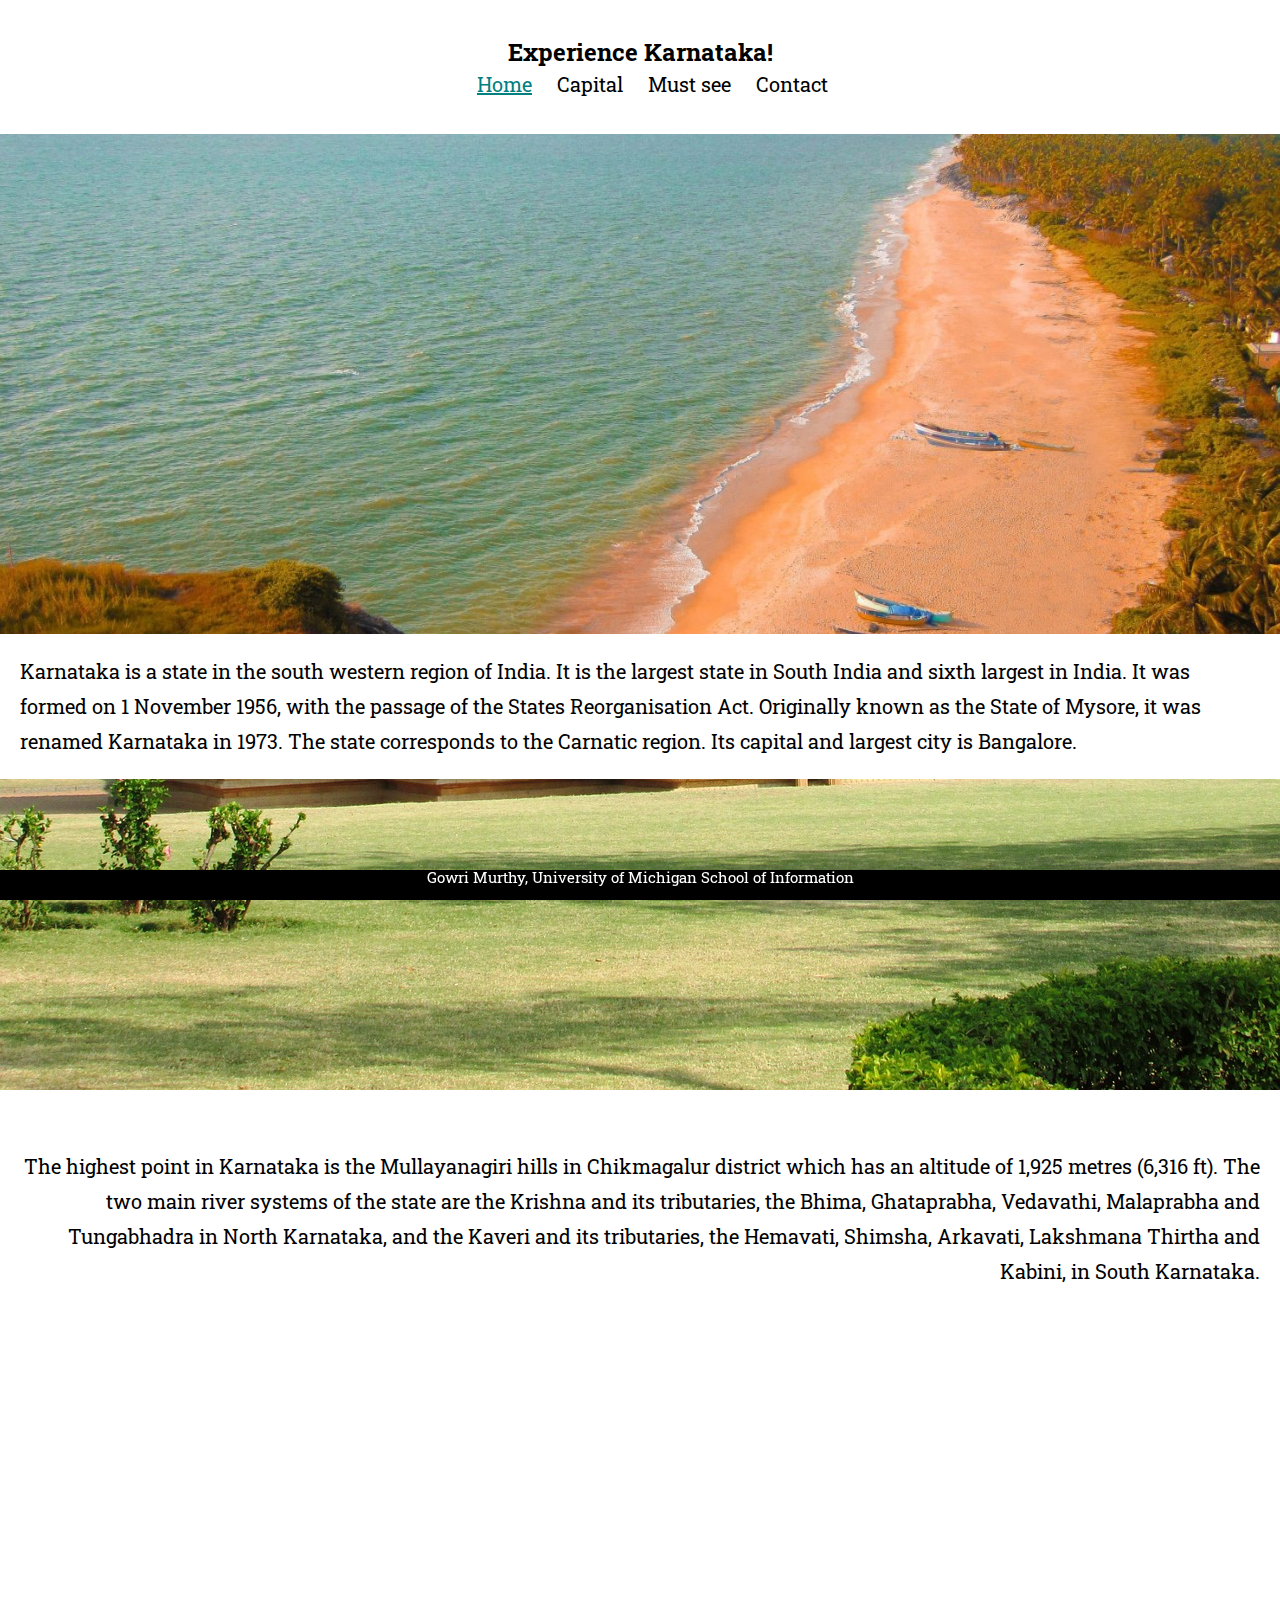
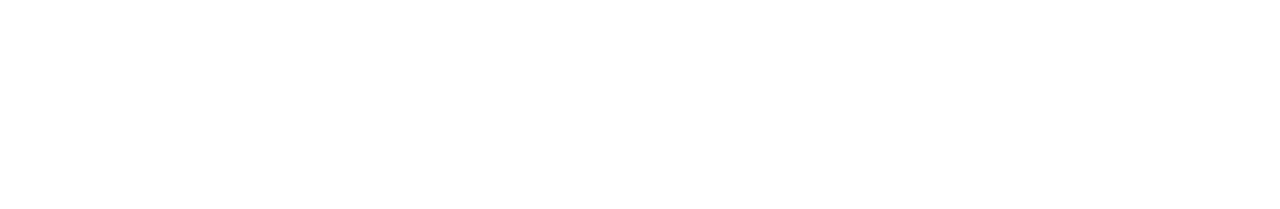
==== index.html @ 2d74fdf7 "Add files via upload" ====
<!DOCTYPE html>
<html lang="en">
  <head>
    <meta charset="utf-8">
    <meta name="viewport" content="width=device-width, initial-scale=1.0">
    <link rel="stylesheet" type="text/css" href="css/html5reset.css">
    <link rel="stylesheet" type="text/css" href="css/style.css">
    <!-- <script type="text/javascript" src="/script.js"></script> -->
    <!-- <link rel="shortcut icon" type="image/png" href="images/logo_icon.png"/> -->
    <link rel="preconnect" href="https://fonts.gstatic.com">
    <link href="https://fonts.googleapis.com/css2?family=Roboto+Slab:wght@300&display=swap" rel="stylesheet">
    <title>Karnataka travel guide</title>
  </head>
   
  <body>
    <a class="skip" href="#p1">Skip to Main Content</a>
    <header>
      <h1>Experience Karnataka!</h1>
      <!-- <h2>Hello, World!</h2> -->
      <nav id="menu">
        <ul class="nav_links" >
          <li class="active"><a href="index.html">Home</a></li>
          <li class="nav_item"><a href="capital.html">Capital</a></li>
          <li class="nav_item"><a href="must-see.html">Must see</a></li>
          <li class="nav_item"><a href="contact.html">Contact</a></li>
        </ul>
    </nav>
       
  </header>
  <main id = "home-main">
    <div class = "parallax"></div>
    <p id="p1">Karnataka is a state in the south western region of India. It is the largest state in South India and sixth largest in India. It was formed on 1 November 1956, with the passage of the States Reorganisation Act. Originally known as the State of Mysore, it was renamed Karnataka in 1973. The state corresponds to the Carnatic region. Its capital and largest city is Bangalore.</p>
    <div id = "parallax2" class = "parallax"></div>  
    <p id="p2">The highest point in Karnataka is the Mullayanagiri hills in Chikmagalur district which has an altitude of 1,925 metres (6,316 ft). The two main river systems of the state are the Krishna and its tributaries, the Bhima, Ghataprabha, Vedavathi, Malaprabha and Tungabhadra in North Karnataka, and the Kaveri and its tributaries, the Hemavati, Shimsha, Arkavati, Lakshmana Thirtha and Kabini, in South Karnataka. </p>
    <div class = "parallax"></div> 

  </main> 
    <footer>
      <p>Gowri Murthy, University of Michigan School of Information</p>
    </footer>
  </body>
</html>
---- css/style.css ----
body {
    font-family: 'Roboto Slab', sans-serif, 'Arial';    /* margin: 65px; */
}

.skip {
  background: black;
  left: 0;
  padding: 7px;
  -webkit-transition: top 1s ease-out;
  transition: top 1s ease-out;
  z-index: 1;
  /* display: none; */

  /*Your code here*/
  position: absolute; 
  top: -30px;
}

/*Req 3b*/
/*Write selector/rule property to position the skip class element*/
.skip :focus{
  /* position: absolute; */
  top: 30px;
}  

#capital-main, #home-main > p{
  margin: 20px;
}

header{
  /* background-color: yellow; */
  display: flex;
  flex-direction: column;
  align-items: center;
  font-family: 'Roboto Slab', sans-serif, 'Times New Roman';
  justify-content: space-between;
  margin: 40px;
  /* background-color: yellow; */
}


header > h1{
    font-size: 1.5em;
    align-content: center;
    text-align: center;
}

nav{
  /* margin: 40px; */
  }

  .nav_links{
    display: flex;
  } 

ul li{
  display: block;
  padding-left: 25px;
  padding-top: 10px;
}

.nav_item a{
  text-decoration: none;
  color: black;
  font-size: 20px;
}

.nav_item a:focus{
  text-decoration:underline;
  color: teal;

}

.active a{
  text-decoration:underline;
  color: teal;
  font-size: 20px;

}


.parallax{
  background-image: url("../imgs/kapu.jpg");
  height: 500px;

   /* parallax scrolling effect */
   background-attachment: fixed;
   background-position: center;
   background-repeat: no-repeat;
   background-size: cover;
}

#parallax2{
  background-image: url("../imgs/hampi3.jpg");
  height: 350px;
  width: auto;
}



main p {
  /* height: 150px; */
  line-height:35px;
  /* margin: auto; */
  font-size: 20px;
}
  

#p1{
  text-align: left;
}

#p2{
  text-align: right;
}

.hero-image{
  height: 400px;
  /* width: fit-content; */
  background-image: url(../imgs/vs2.jpg);
  background-position: center;
  background-repeat: no-repeat;
  background-size: cover;
}

#hero-image-text{
  text-align: center;
  position: absolute;
  top: 45%;
  left: 50%;
  transform: translate(-50%, -50%);
  font-size: 15vw;
  color: white;
  /* opacity: 65%; */
}

#things-to-do{
  margin: 30px 0;
  font-size: 35px;
}

.container{
  /*Your Code Here*/
  display: grid;
  grid-template-columns: 10% 40% 40% 10%;
  grid-template-rows: auto auto auto auto;
  row-gap: 30px;
  /* background-color: yellow; */
}

.nandi-image,.food-image,.lalbagh-image, .brigade-image{
  grid-column: 1/-1;
  max-height: 650px;
  overflow:hidden;
  max-width: 950px;
  /* width: fit-content; */
}

.nandi, .nandi-image{
  grid-row: 1;
}

.nandi, .food, .lalbagh, .brigade{
  grid-column: 2/span 2;
  text-align: center;
}

.food, .food-image{
  grid-row: 2;
}

.lalbagh,.lalbagh-image{
  grid-row: 3;
}

.brigade, .brigade-image{
  grid-row: 4;
}


.text{
  background-color: rgba(255, 255, 255, .8);
  border: 10px solid black;
  padding: 30px;
  /*Your code here:*/
  align-self: center;

  
}

.gallery{
  display: flex;
  min-height: 600px;
  flex-wrap: wrap;
  justify-content: center;
  align-content: stretch;
  overflow :hidden
}

/* div.gallery {
  border: 1px solid #ccc;
} */

div.gallery img
{
  /* border: 5px #50C7C7 solid; */
  width: 280px;
  height: 250px;
  /* width: 100%;
  height: 100%; */
  object-fit:cover;
  /* padding: 5px; */
  margin: 10px;
}

.flip-card {
  background-color: transparent;
  width: 280px;
  height: 250px;
  perspective: 1000px;
  /* object-fit:cover; */
  margin: 15px;
  
}

.flip-card-inner {
  position: relative;
  width: 100%;
  height: 100%;
  text-align: center;
  transition: transform 0.6s;
  transform-style: preserve-3d;
  /* box-shadow: 0 4px 8px 0 rgba(0,0,0,0.2); */
}

.flip-card:hover .flip-card-inner{
  transform: rotateY(180deg);
}

.flip-card-front, .flip-card-back {
  position: absolute;
  width: 100%;
  height: 100%;
  -webkit-backface-visibility: hidden;
  backface-visibility: hidden;
}

.flip-card-front {
  background-color: transparent;
  border: transparent;
  color: black;
  /* margin: 5px; */
}

.flip-card-back {
  background-color: #178897;
  opacity: 75%;
  color: white;
  transform: rotateY(180deg);
}

.gallery p {
  font-size: 30px;
  text-align: center;
  vertical-align: middle;
}

footer {
  position: fixed;
  font-size: 15px;
  text-align: center;
  vertical-align: middle;
  left: 0;
  bottom: 0;
  width: 100%;
  height: 30px;
  margin-top: 10px;
  color: white;
  text-align: center;
  background-color: black;
  /* opacity: 95%; */
}
/* #hamburger{
  background-image: url("../imgs/hamburger.png");
  min-height: 24px;
  min-width: 24px;
  border: none;
  background-color: transparent;
}

#hamburger :focus{
  outline: none;
} */

  /* @media screen and (min-width: 850px) {

    .nav_links{
        display: inline-flex;
        align-items: flex-start;
    }

    .nav_links li a{
        padding: 8px;
       
      }

    #hamburger{
    display: none;
    }

  } */
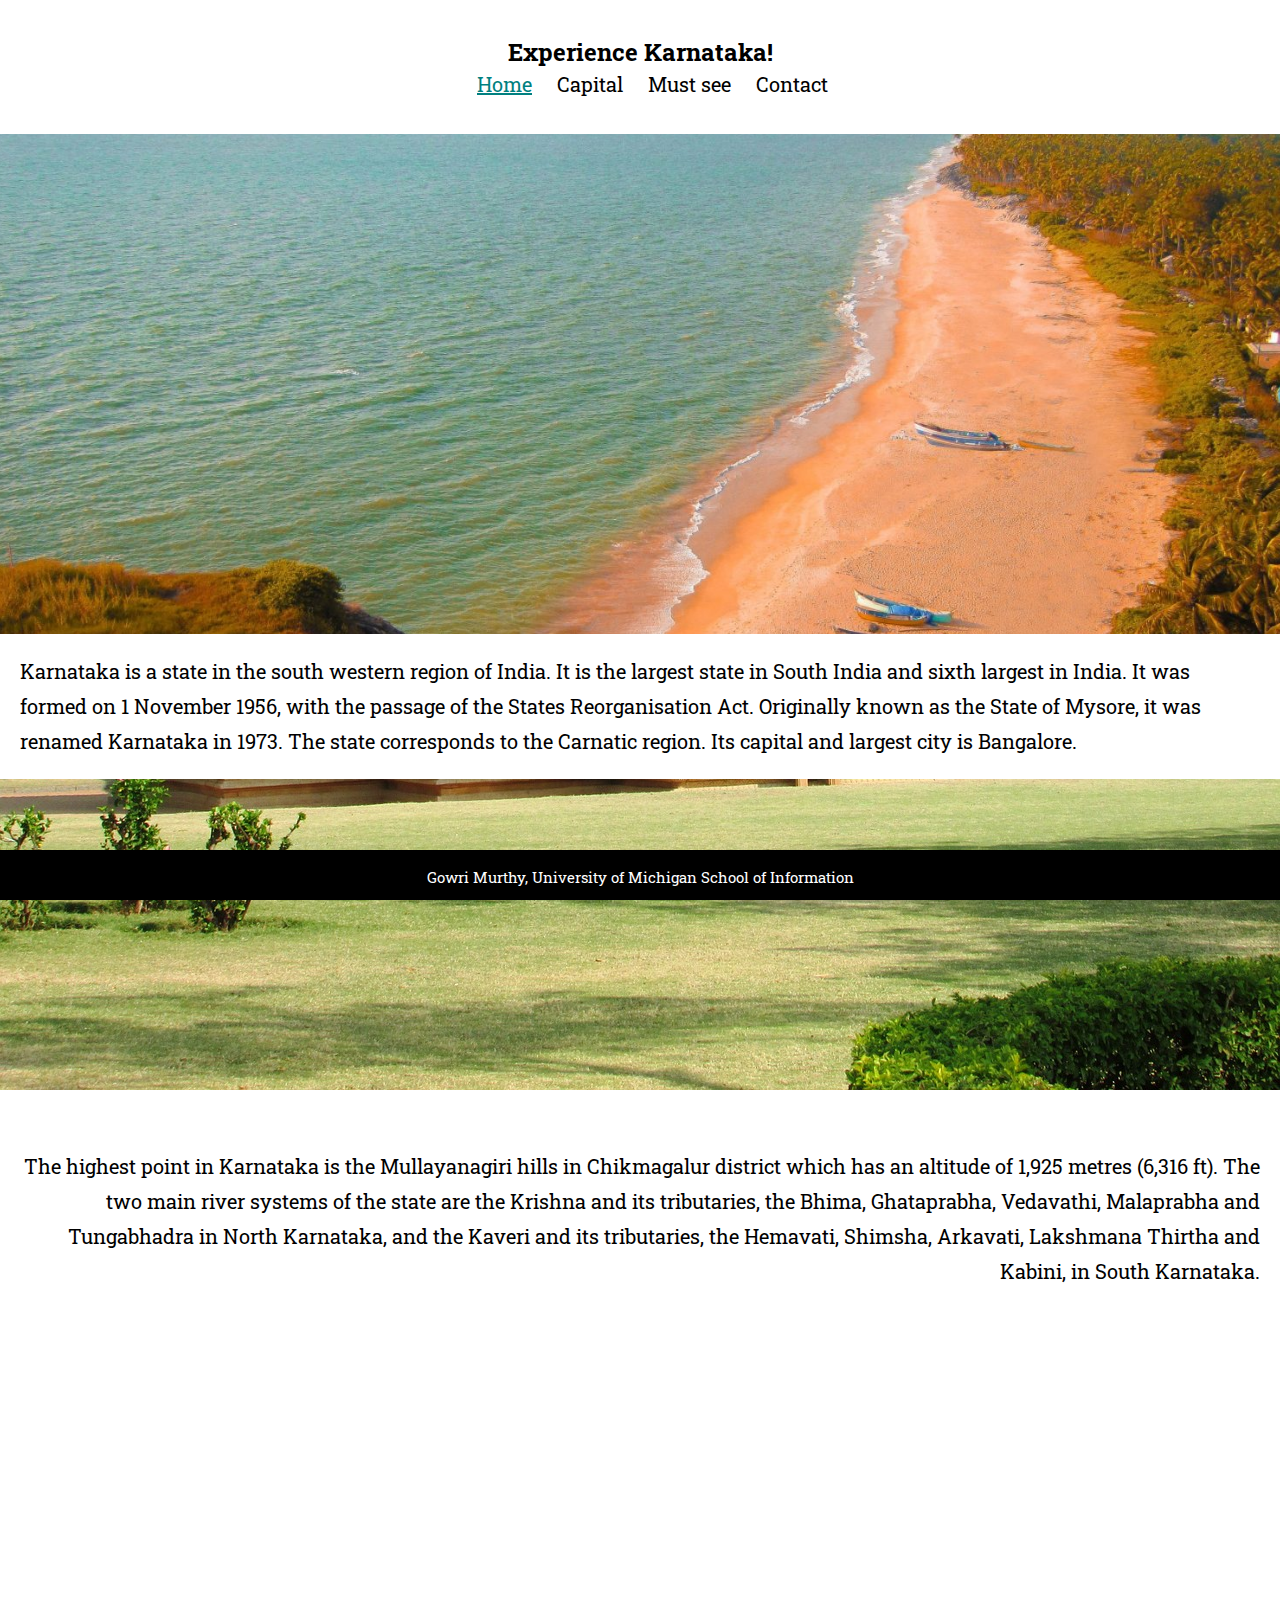
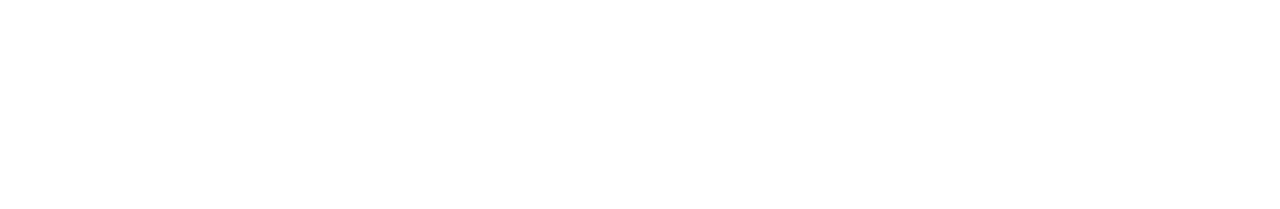
==== commit 2f3c7852: "Add files via upload" ====
--- a/index.html
+++ b/index.html
@@ -13,13 +13,13 @@
   </head>
    
   <body>
-    <a class="skip" href="#p1">Skip to Main Content</a>
+    <div class="skip"><a href="#home-main">Skip to Main Content</a></div>
     <header>
       <h1>Experience Karnataka!</h1>
       <!-- <h2>Hello, World!</h2> -->
       <nav id="menu">
         <ul class="nav_links" >
-          <li class="active"><a href="index.html">Home</a></li>
+          <li id="active"><a href="index.html">Home</a></li>
           <li class="nav_item"><a href="capital.html">Capital</a></li>
           <li class="nav_item"><a href="must-see.html">Must see</a></li>
           <li class="nav_item"><a href="contact.html">Contact</a></li>
--- a/css/style.css
+++ b/css/style.css
@@ -2,28 +2,31 @@
     font-family: 'Roboto Slab', sans-serif, 'Arial';    /* margin: 65px; */
 }
 
-.skip {
-  background: black;
+.skip a{
+  background: white;
   left: 0;
   padding: 7px;
   -webkit-transition: top 1s ease-out;
   transition: top 1s ease-out;
   z-index: 1;
-  /* display: none; */
 
   /*Your code here*/
-  position: absolute; 
-  top: -30px;
+  position: absolute;
+  top: -50px;
 }
 
 /*Req 3b*/
 /*Write selector/rule property to position the skip class element*/
-.skip :focus{
-  /* position: absolute; */
-  top: 30px;
-}  
-
-#capital-main, #home-main > p{
+.skip a:focus{
+  position: absolute;
+  top: 10px;
+}
+
+#capital-main > p{
+  margin: 50px;
+}
+
+#home-main > p{
   margin: 20px;
 }
 
@@ -59,24 +62,44 @@
   padding-top: 10px;
 }
 
-.nav_item a{
+.nav_links a:link{
+  text-decoration: none;
+  color: black;
+  font-size: 20px; 
+}
+.nav_links a:visited{
   text-decoration: none;
   color: black;
   font-size: 20px;
 }
-
-.nav_item a:focus{
+/* .nav_item a:visited{
+  text-decoration: none;
+  color: black;
+  font-size: 20px;
+} */
+
+/* .nav_links a:active{
   text-decoration:underline;
   color: teal;
-
-}
-
-.active a{
+} */
+
+.nav_links a:focus{
+  text-decoration:dotted;
+  color: blue;
+}
+
+#active a{
+  text-decoration:underline;
+  color: teal;
+}
+
+/* .nav_links a:active{
   text-decoration:underline;
   color: teal;
   font-size: 20px;
 
-}
+} */
+
 
 
 .parallax{
@@ -125,17 +148,15 @@
 
 #hero-image-text{
   text-align: center;
-  position: absolute;
-  top: 45%;
-  left: 50%;
-  transform: translate(-50%, -50%);
-  font-size: 15vw;
+  /* vertical-align: middle; */
+  top:140px;
+  font-size: 12vw;
   color: white;
-  /* opacity: 65%; */
+  opacity: 85%;
 }
 
 #things-to-do{
-  margin: 30px 0;
+  margin: 30px 50px;
   font-size: 35px;
 }
 
@@ -145,6 +166,7 @@
   grid-template-columns: 10% 40% 40% 10%;
   grid-template-rows: auto auto auto auto;
   row-gap: 30px;
+  margin: 50px;
   /* background-color: yellow; */
 }
 
@@ -185,7 +207,6 @@
   /*Your code here:*/
   align-self: center;
 
-  
 }
 
 .gallery{
@@ -274,12 +295,49 @@
   bottom: 0;
   width: 100%;
   height: 30px;
-  margin-top: 10px;
+  margin-top: 30px;
+  padding-top: 20px;
   color: white;
   text-align: center;
   background-color: black;
   /* opacity: 95%; */
 }
+
+input[type=text], select, textarea {
+  width: 100%; /* Full width */
+  padding: 12px; /* Some padding */ 
+  border: 1px solid #ccc; /* Gray border */
+  border-radius: 4px; /* Rounded borders */
+  box-sizing: border-box; /* Make sure that padding and width stays in place */
+  margin-top: 6px; /* Add a top margin */
+  margin-bottom: 16px; /* Bottom margin */
+  resize: vertical /* Allow the user to vertically resize the textarea (not horizontally) */
+}
+
+/* Style the submit button with a specific background color etc */
+input[type=submit] {
+  background-color: #4CAF50;
+  color: white;
+  padding: 12px 20px;
+  border: none;
+  border-radius: 4px;
+  cursor: pointer;
+}
+
+/* When moving the mouse over the submit button, add a darker green color */
+input[type=submit]:hover {
+  background-color: #45a049;
+}
+
+/* Add a background color and some padding around the form */
+.contact_container {
+  border-radius: 5px;
+  background-color: #f2f2f2;
+  padding: 20px;
+}
+
+
+
 /* #hamburger{
   background-image: url("../imgs/hamburger.png");
   min-height: 24px;
@@ -292,20 +350,73 @@
   outline: none;
 } */
 
-  /* @media screen and (min-width: 850px) {
-
-    .nav_links{
-        display: inline-flex;
-        align-items: flex-start;
-    }
-
-    .nav_links li a{
-        padding: 8px;
-       
-      }
-
-    #hamburger{
-    display: none;
-    }
-
-  } */+  @media screen and (min-width: 850px and max-height: 850px) {
+
+    .hero-image{
+      margin: 0 50px;
+      height: 400px;
+      /* width: fit-content; */
+      background-image: url(../imgs/vs2.jpg);
+      background-position: center;
+      background-repeat: no-repeat;
+      background-size: cover;
+    }
+
+    .container{
+      /*Your Code Here*/
+      display: grid;
+      grid-template-columns: 10% 40% 40% 10%;
+      grid-template-rows: auto auto auto auto;
+      row-gap: 30px;
+      margin: 50px;
+      /* background-color: yellow; */
+    }
+    
+    .nandi-image,.food-image,.lalbagh-image, .brigade-image{
+      grid-column: 2/4;
+      max-height: 650px;
+      width: 100%;
+      /* overflow:hidden; */
+      
+      /* width: fit-content; */
+    }
+    
+    .nandi, .nandi-image{
+      grid-row: 1;
+    }
+    
+    .nandi, .food, .lalbagh, .brigade{
+      height: 80px;
+      grid-column: 3/span 2;
+    }
+    
+    .food, .food-image{
+      grid-row: 2;
+    }
+    
+    .lalbagh,.lalbagh-image{
+      grid-row: 3;
+    }
+    
+    .brigade, .brigade-image{
+      grid-row: 4;
+    }
+
+
+    .text{
+      background-color: rgba(255, 255, 255, .8);
+      border: 10px solid black;
+      align-self: center;
+      align-items: center;
+    
+    }
+
+    .text > p{
+      font-size: 35px;
+      text-align: center;
+      vertical-align: middle;
+    }
+    
+
+
+  }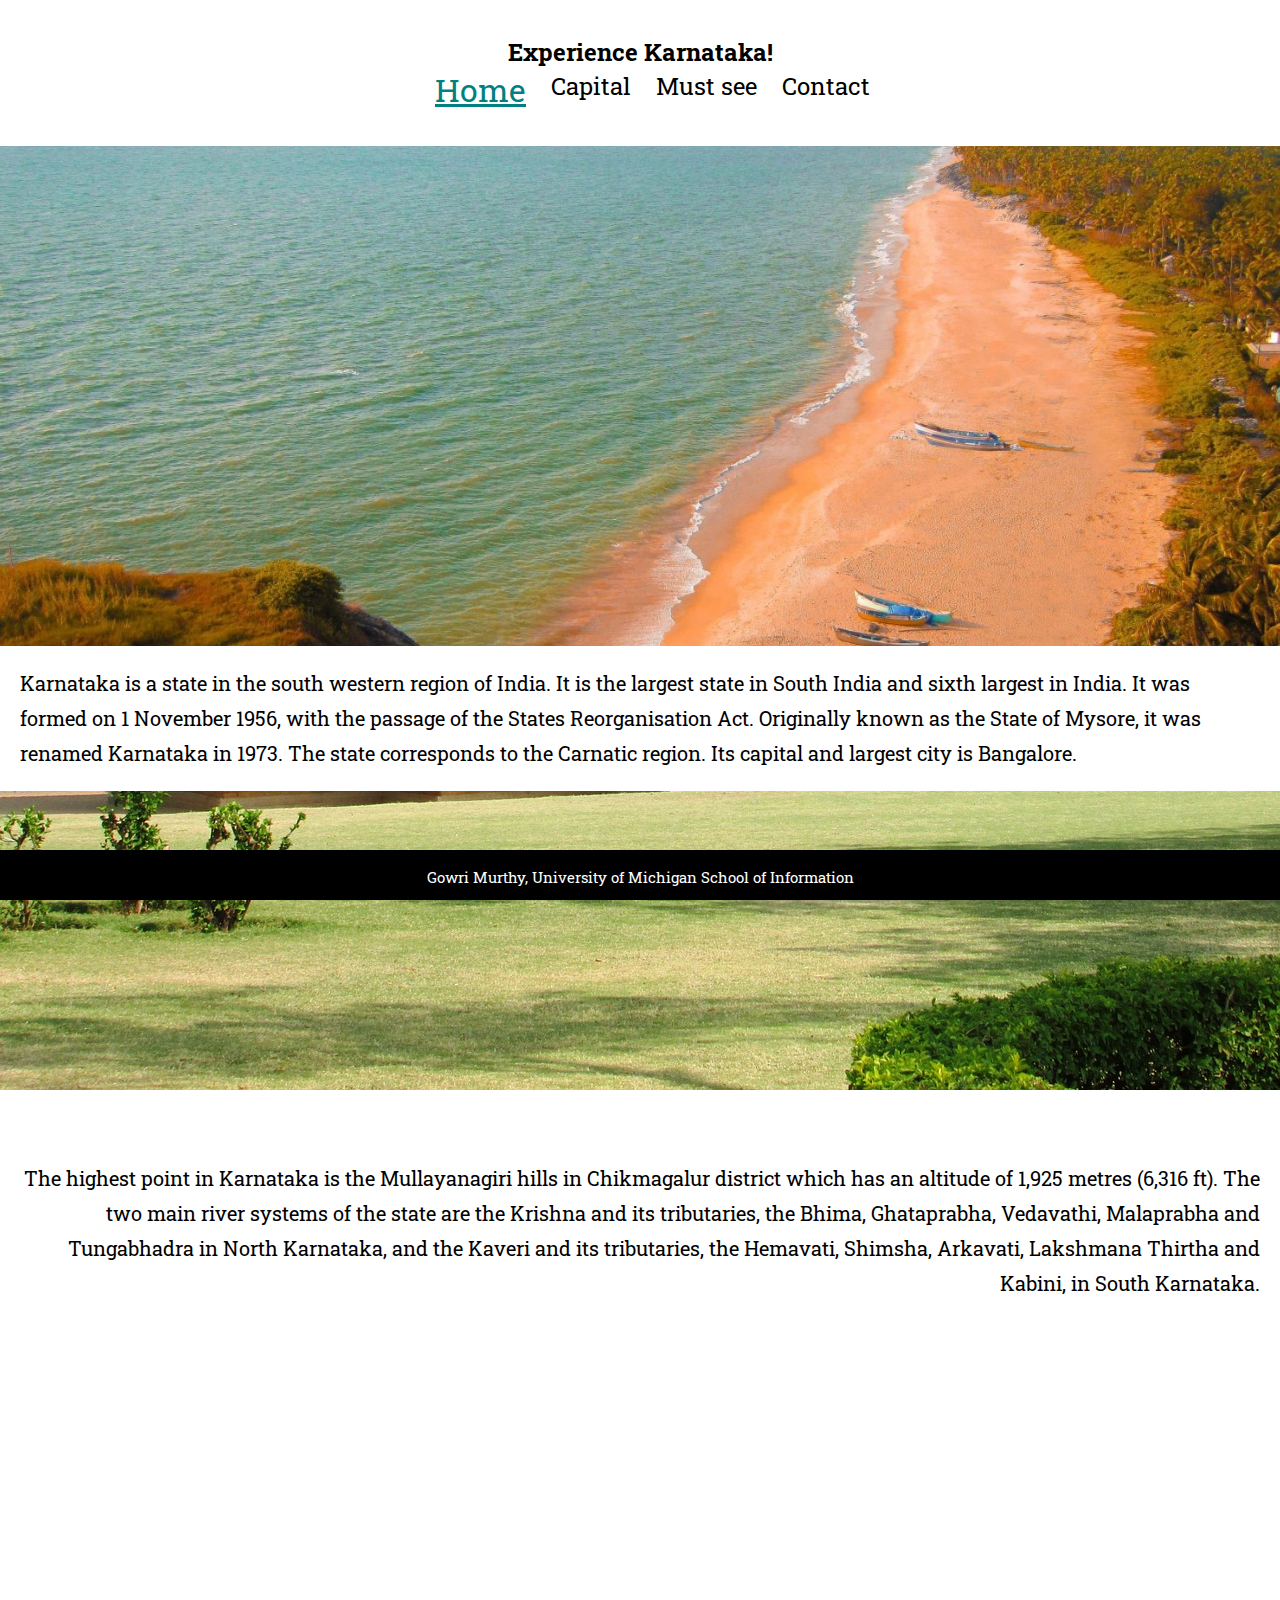
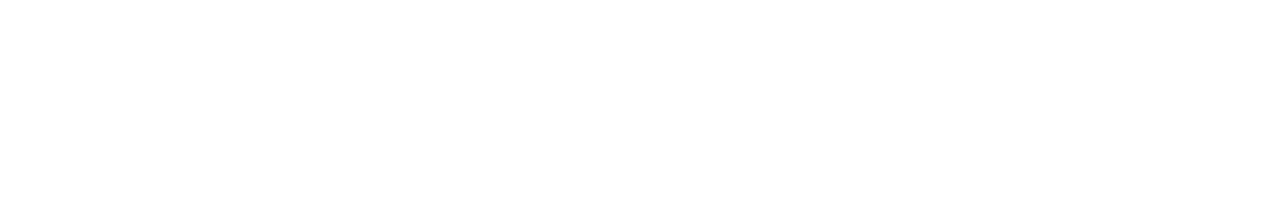
==== commit 9df281b6: "Add files via upload" ====
--- a/index.html
+++ b/index.html
@@ -5,8 +5,6 @@
     <meta name="viewport" content="width=device-width, initial-scale=1.0">
     <link rel="stylesheet" type="text/css" href="css/html5reset.css">
     <link rel="stylesheet" type="text/css" href="css/style.css">
-    <!-- <script type="text/javascript" src="/script.js"></script> -->
-    <!-- <link rel="shortcut icon" type="image/png" href="images/logo_icon.png"/> -->
     <link rel="preconnect" href="https://fonts.gstatic.com">
     <link href="https://fonts.googleapis.com/css2?family=Roboto+Slab:wght@300&display=swap" rel="stylesheet">
     <title>Karnataka travel guide</title>
@@ -15,8 +13,7 @@
   <body>
     <div class="skip"><a href="#home-main">Skip to Main Content</a></div>
     <header>
-      <h1>Experience Karnataka!</h1>
-      <!-- <h2>Hello, World!</h2> -->
+      <h1 class="logo">Experience Karnataka!</h1>
       <nav id="menu">
         <ul class="nav_links" >
           <li id="active"><a href="index.html">Home</a></li>
@@ -28,11 +25,11 @@
        
   </header>
   <main id = "home-main">
-    <div class = "parallax"></div>
+    <div class = "parallax" title="Kapu beach"></div>
     <p id="p1">Karnataka is a state in the south western region of India. It is the largest state in South India and sixth largest in India. It was formed on 1 November 1956, with the passage of the States Reorganisation Act. Originally known as the State of Mysore, it was renamed Karnataka in 1973. The state corresponds to the Carnatic region. Its capital and largest city is Bangalore.</p>
-    <div id = "parallax2" class = "parallax"></div>  
+    <div id = "parallax2" class = "parallax"  title="Hampi"></div>  
     <p id="p2">The highest point in Karnataka is the Mullayanagiri hills in Chikmagalur district which has an altitude of 1,925 metres (6,316 ft). The two main river systems of the state are the Krishna and its tributaries, the Bhima, Ghataprabha, Vedavathi, Malaprabha and Tungabhadra in North Karnataka, and the Kaveri and its tributaries, the Hemavati, Shimsha, Arkavati, Lakshmana Thirtha and Kabini, in South Karnataka. </p>
-    <div class = "parallax"></div> 
+    <div class = "parallax" title="Kapu beach"></div> 
 
   </main> 
     <footer>
--- a/css/style.css
+++ b/css/style.css
@@ -15,8 +15,10 @@
   top: -50px;
 }
 
-/*Req 3b*/
-/*Write selector/rule property to position the skip class element*/
+.menu{
+  margin: 20px;
+}
+
 .skip a:focus{
   position: absolute;
   top: 10px;
@@ -31,14 +33,12 @@
 }
 
 header{
-  /* background-color: yellow; */
   display: flex;
   flex-direction: column;
   align-items: center;
   font-family: 'Roboto Slab', sans-serif, 'Times New Roman';
   justify-content: space-between;
   margin: 40px;
-  /* background-color: yellow; */
 }
 
 
@@ -48,9 +48,25 @@
     text-align: center;
 }
 
-nav{
-  /* margin: 40px; */
-  }
+.logo{
+  -webkit-animation: logo_grow;
+  animation: logo_grow;
+  animation-timing-function: linear;
+  animation-duration: 5s;
+  -webkit-animation-duration: 5;
+}
+
+@-webkit-keyframes logo_grow{
+ from{opacity: 0%;}
+ to{opacity: 100%;}
+
+}
+
+@keyframes logo_grow{
+ from{opacity: 0%;}
+ to{ opacity: 100%;}
+
+} 
 
   .nav_links{
     display: flex;
@@ -65,23 +81,13 @@
 .nav_links a:link{
   text-decoration: none;
   color: black;
-  font-size: 20px; 
+  font-size: 1.5em; 
 }
 .nav_links a:visited{
   text-decoration: none;
   color: black;
-  font-size: 20px;
-}
-/* .nav_item a:visited{
-  text-decoration: none;
-  color: black;
-  font-size: 20px;
-} */
-
-/* .nav_links a:active{
-  text-decoration:underline;
-  color: teal;
-} */
+  font-size: 1.5em;
+}
 
 .nav_links a:focus{
   text-decoration:dotted;
@@ -91,20 +97,14 @@
 #active a{
   text-decoration:underline;
   color: teal;
-}
-
-/* .nav_links a:active{
-  text-decoration:underline;
-  color: teal;
-  font-size: 20px;
-
-} */
-
+  font-size: 2em;
+}
 
 
 .parallax{
   background-image: url("../imgs/kapu.jpg");
   height: 500px;
+  margin: 0;
 
    /* parallax scrolling effect */
    background-attachment: fixed;
@@ -116,15 +116,14 @@
 #parallax2{
   background-image: url("../imgs/hampi3.jpg");
   height: 350px;
+  margin: 0;
   width: auto;
 }
 
 
 
 main p {
-  /* height: 150px; */
   line-height:35px;
-  /* margin: auto; */
   font-size: 20px;
 }
   
@@ -139,7 +138,6 @@
 
 .hero-image{
   height: 400px;
-  /* width: fit-content; */
   background-image: url(../imgs/vs2.jpg);
   background-position: center;
   background-repeat: no-repeat;
@@ -148,7 +146,6 @@
 
 #hero-image-text{
   text-align: center;
-  /* vertical-align: middle; */
   top:140px;
   font-size: 12vw;
   color: white;
@@ -160,14 +157,16 @@
   font-size: 35px;
 }
 
+.container-flex{
+  display: none;
+}
+
 .container{
-  /*Your Code Here*/
   display: grid;
   grid-template-columns: 10% 40% 40% 10%;
   grid-template-rows: auto auto auto auto;
   row-gap: 30px;
   margin: 50px;
-  /* background-color: yellow; */
 }
 
 .nandi-image,.food-image,.lalbagh-image, .brigade-image{
@@ -175,7 +174,6 @@
   max-height: 650px;
   overflow:hidden;
   max-width: 950px;
-  /* width: fit-content; */
 }
 
 .nandi, .nandi-image{
@@ -204,7 +202,6 @@
   background-color: rgba(255, 255, 255, .8);
   border: 10px solid black;
   padding: 30px;
-  /*Your code here:*/
   align-self: center;
 
 }
@@ -218,19 +215,12 @@
   overflow :hidden
 }
 
-/* div.gallery {
-  border: 1px solid #ccc;
-} */
 
 div.gallery img
 {
-  /* border: 5px #50C7C7 solid; */
   width: 280px;
   height: 250px;
-  /* width: 100%;
-  height: 100%; */
   object-fit:cover;
-  /* padding: 5px; */
   margin: 10px;
 }
 
@@ -239,7 +229,6 @@
   width: 280px;
   height: 250px;
   perspective: 1000px;
-  /* object-fit:cover; */
   margin: 15px;
   
 }
@@ -251,10 +240,9 @@
   text-align: center;
   transition: transform 0.6s;
   transform-style: preserve-3d;
-  /* box-shadow: 0 4px 8px 0 rgba(0,0,0,0.2); */
-}
-
-.flip-card:hover .flip-card-inner{
+}
+
+.flip-card:hover .flip-card-inner, .flip-card:active .flip-card-inner, .flip-card:focus .flip-card-inner{
   transform: rotateY(180deg);
 }
 
@@ -270,7 +258,6 @@
   background-color: transparent;
   border: transparent;
   color: black;
-  /* margin: 5px; */
 }
 
 .flip-card-back {
@@ -279,6 +266,39 @@
   color: white;
   transform: rotateY(180deg);
 }
+
+.flip-card.focus-within .flip-card-inner{
+  transform: rotateY(180deg);
+}
+
+
+
+@media (prefers-reduced-motion: reduce) {
+  .logo{
+    animation:none
+  }
+  .flip-card-inner {
+    -webkit-transition-duration: 0s;
+    -moz-transition-duration: 0s;
+    -o-transition-duration: 0s;
+    transition-duration: 0s;
+  }
+
+  .skip a{
+    /* -webkit-transition: none;
+    transition: none; */
+    -webkit-transition-duration: 0s;
+    -moz-transition-duration: 0s;
+    -o-transition-duration: 0s;
+    transition-duration: 0s;
+  }
+
+
+  .parallax{
+  background-attachment: initial;
+  }
+}
+
 
 .gallery p {
   font-size: 30px;
@@ -300,7 +320,6 @@
   color: white;
   text-align: center;
   background-color: black;
-  /* opacity: 95%; */
 }
 
 input[type=text], select, textarea {
@@ -316,7 +335,7 @@
 
 /* Style the submit button with a specific background color etc */
 input[type=submit] {
-  background-color: #4CAF50;
+  background-color: #337c36;
   color: white;
   padding: 12px 20px;
   border: none;
@@ -324,19 +343,27 @@
   cursor: pointer;
 }
 
-/* When moving the mouse over the submit button, add a darker green color */
 input[type=submit]:hover {
   background-color: #45a049;
 }
 
-/* Add a background color and some padding around the form */
 .contact_container {
   border-radius: 5px;
   background-color: #f2f2f2;
   padding: 20px;
 }
 
-
+#email{
+  display: block;
+  width: 100%; /* Full width */
+  padding: 12px; /* Some padding */ 
+  border: 1px solid #ccc; /* Gray border */
+  border-radius: 4px; /* Rounded borders */
+  box-sizing: border-box; /* Make sure that padding and width stays in place */
+  margin-top: 6px; /* Add a top margin */
+  margin-bottom: 16px; /* Bottom margin */
+  resize: vertical /* Allow the user to vertically resize the textarea (not horizontally) */
+}
 
 /* #hamburger{
   background-image: url("../imgs/hamburger.png");
@@ -350,73 +377,42 @@
   outline: none;
 } */
 
-  @media screen and (min-width: 850px and max-height: 850px) {
-
-    .hero-image{
-      margin: 0 50px;
-      height: 400px;
-      /* width: fit-content; */
-      background-image: url(../imgs/vs2.jpg);
-      background-position: center;
-      background-repeat: no-repeat;
-      background-size: cover;
-    }
-
-    .container{
-      /*Your Code Here*/
-      display: grid;
-      grid-template-columns: 10% 40% 40% 10%;
-      grid-template-rows: auto auto auto auto;
-      row-gap: 30px;
-      margin: 50px;
-      /* background-color: yellow; */
-    }
-    
-    .nandi-image,.food-image,.lalbagh-image, .brigade-image{
-      grid-column: 2/4;
-      max-height: 650px;
-      width: 100%;
-      /* overflow:hidden; */
-      
-      /* width: fit-content; */
-    }
-    
-    .nandi, .nandi-image{
-      grid-row: 1;
-    }
-    
-    .nandi, .food, .lalbagh, .brigade{
-      height: 80px;
-      grid-column: 3/span 2;
-    }
-    
-    .food, .food-image{
-      grid-row: 2;
-    }
-    
-    .lalbagh,.lalbagh-image{
-      grid-row: 3;
-    }
-    
-    .brigade, .brigade-image{
-      grid-row: 4;
-    }
-
-
-    .text{
-      background-color: rgba(255, 255, 255, .8);
-      border: 10px solid black;
-      align-self: center;
-      align-items: center;
-    
-    }
-
-    .text > p{
-      font-size: 35px;
-      text-align: center;
-      vertical-align: middle;
-    }
-    
-
-
-  }+@media screen and (min-width: 850px) {
+  /*  and max-height: 850px */
+
+  .hero-image{
+    margin: 0 50px;
+    height: 400px;
+    background-image: url(../imgs/vs2.jpg);
+    background-position: center;
+    background-repeat: no-repeat;
+    background-size: cover;
+  }
+
+  .container{
+    display: grid;
+    grid-template-columns: 10% 40% 15% 35%;
+    grid-template-rows: auto auto auto auto;
+    row-gap: 30px;
+    margin: 50px;
+  }
+
+
+  .nandi, .food, .lalbagh, .brigade{
+    grid-column: 4;
+    text-align: center;
+  }
+  
+
+
+  .text{
+    background-color: rgba(255, 255, 255, .8);
+    border: 10px solid black;
+    padding: 30px;
+    align-self: center;
+  
+  }
+
+
+}
+
